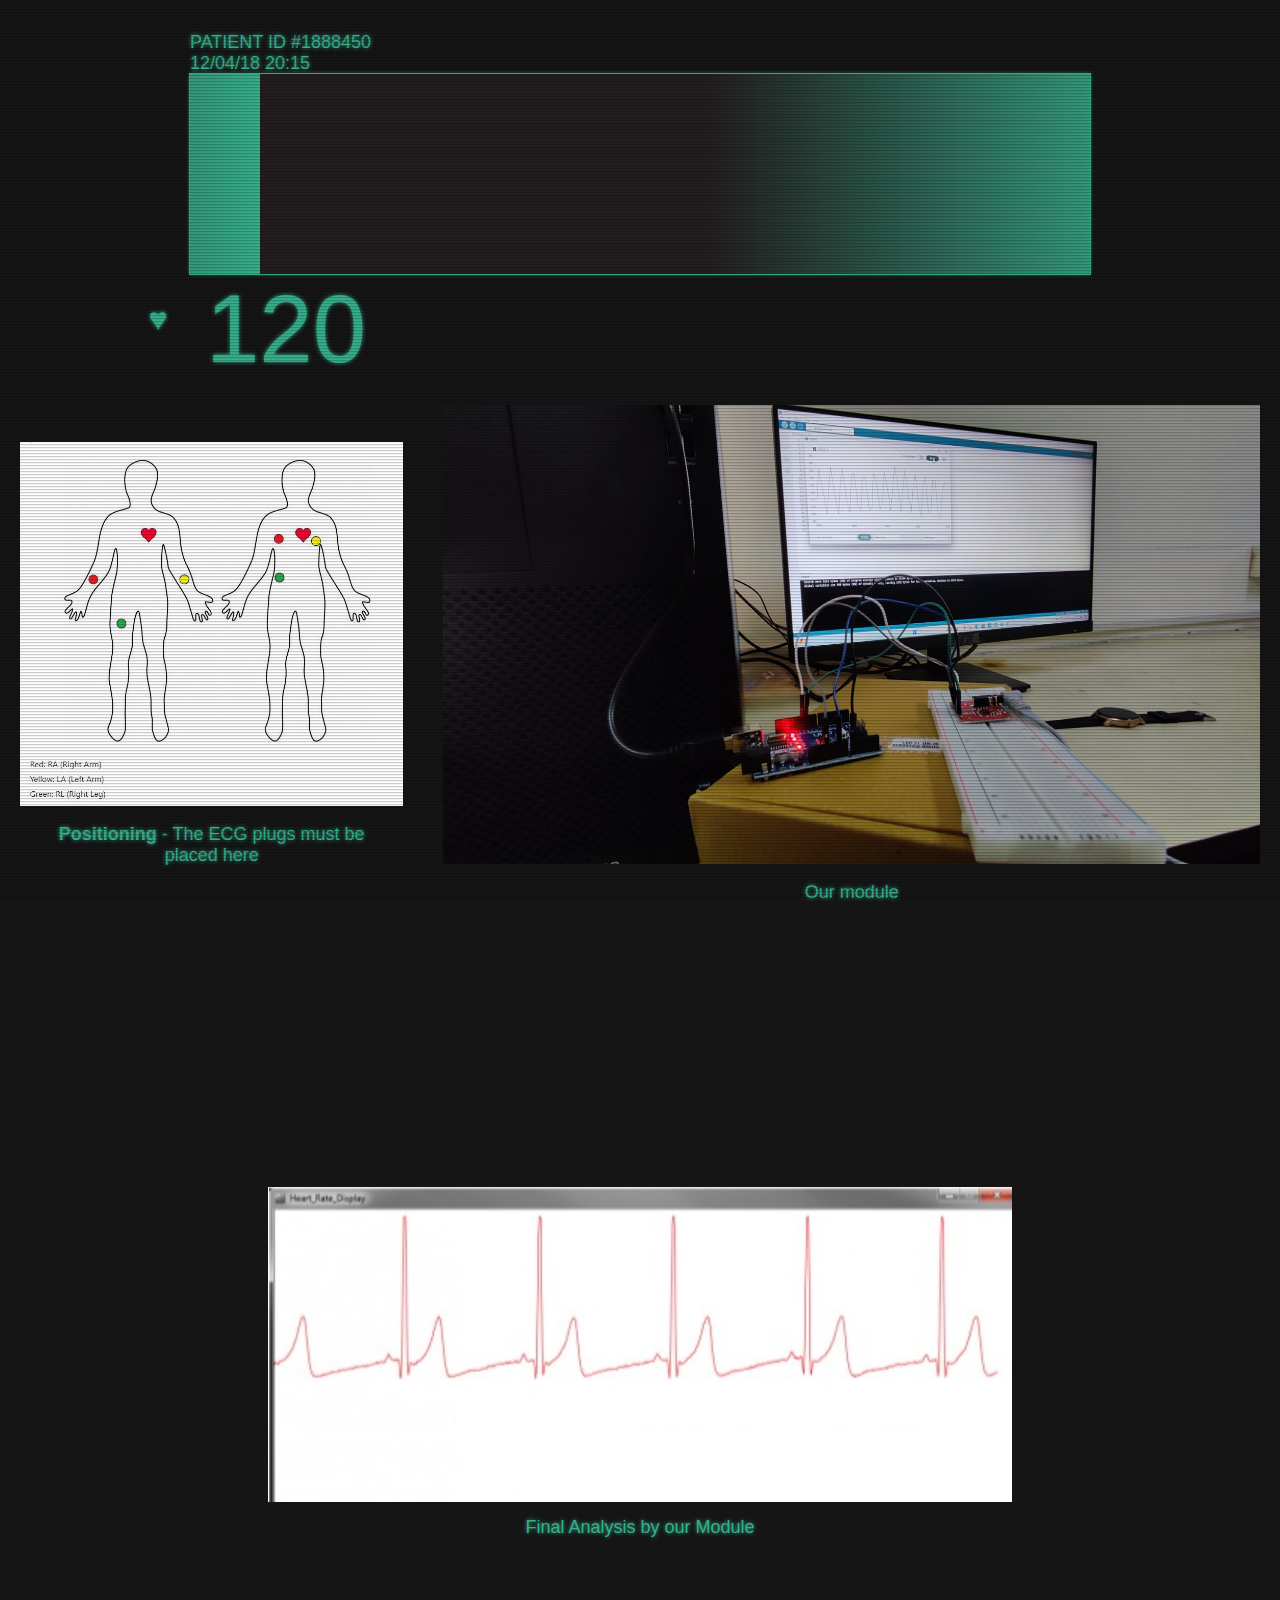
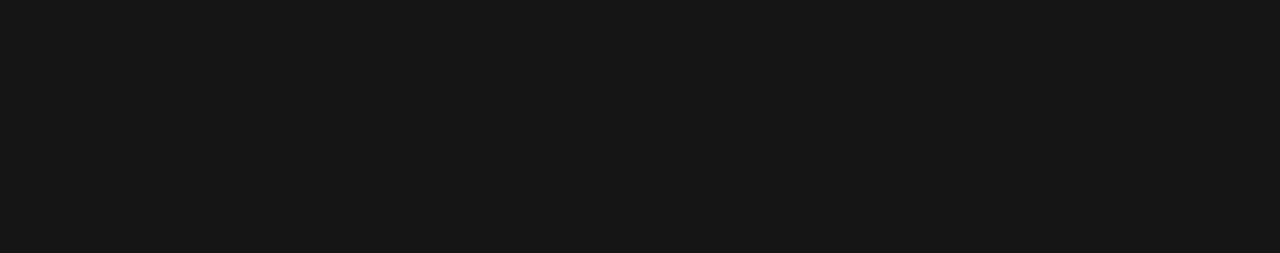
==== next.html @ c7146837 "first commit" ====
<!DOCTYPE html>
<html lang="en">
<head>
    <meta charset="UTF-8">
    <link rel="stylesheet" href="css/animate.css">
    <meta name="viewport" content="width=device-width, initial-scale=1.0">
    <title>Document</title>
    
</head>
<body>
    <div>
        <div class="container">
            <div class="grid">
              <div class="col-10_sm-12">PATIENT ID #1888450</div>
              <div class="col-2_sm-12">12/04/18 20:15</div>
            </div>
          </div>
          
          <div class="container">
              <div class="grid">
                  <div class="col-10_sm-12 graph">
           
                          <div class="cell cell-1"></div>
                          <div class="cell cell-2"></div>
                          <div class="cell cell-3"></div>
                          <div class="cell cell-4"></div>
                          <div class="cell cell-5"></div>
                          <div class="cell cell-6"></div>
          
                  </div>
                  
                  <div class="col-2_sm-12">
                      <div class="number-1"><span>&#9829;</span></div>
                  </div>
            </div>
          </div>
              
              
              
              
          <svg width="0" height="0" class="filters">
              <defs>
                  <filter id="filter0_dd" x="0.858887" y="28.9809" width="644.262" height="124.108" filterUnits="userSpaceOnUse" color-interpolation-filters="sRGB">
                  <feFlood flood-opacity="0" result="BackgroundImageFix"/>
                  <feColorMatrix in="SourceAlpha" type="matrix" values="0 0 0 0 0 0 0 0 0 0 0 0 0 0 0 0 0 0 127 0"/>
                  <feOffset/>
                  <feGaussianBlur stdDeviation="2"/>
                  <feColorMatrix type="matrix" values="0 0 0 0 0.215686 0 0 0 0 0.686275 0 0 0 0 0.54902 0 0 0 1 0"/>
                  <feBlend mode="normal" in2="BackgroundImageFix" result="effect1_dropShadow"/>
                  <feColorMatrix in="SourceAlpha" type="matrix" values="0 0 0 0 0 0 0 0 0 0 0 0 0 0 0 0 0 0 127 0"/>
                  <feOffset/>
                  <feGaussianBlur stdDeviation="4"/>
                  <feColorMatrix type="matrix" values="0 0 0 0 0.215686 0 0 0 0 0.686275 0 0 0 0 0.54902 0 0 0 1 0"/>
                  <feBlend mode="normal" in2="effect1_dropShadow" result="effect2_dropShadow"/>
                  <feBlend mode="normal" in="SourceGraphic" in2="effect2_dropShadow" result="shape"/>
                  </filter>
              
          
              </defs>
          </svg>
          
              
    </div>
    <div class="container2">
        <div class="wo item-center justify-content-center">
          <div class="image-container">
            <img src="./assets/home.jpg" alt="">
            <p><b>Positioning </b> - The ECG plugs must be placed here</p>
          </div>
          <div class="image-container">
            <img src="./assets/WhatsApp Image 2024-04-18 at 13.34.30_fac016d6.jpg" alt="">
            <p>Our module</p>
          </div>
          
        </div>
      </div>
      <div class="container3">
        <div class="image-wrapper">
          <img src="./assets/WhatsApp Image 2024-04-19 at 00.31.07_05c055f2.jpg" alt="">
          <p>Final Analysis by our Module</p>
        </div>
      </div>
      
</body>
</html>
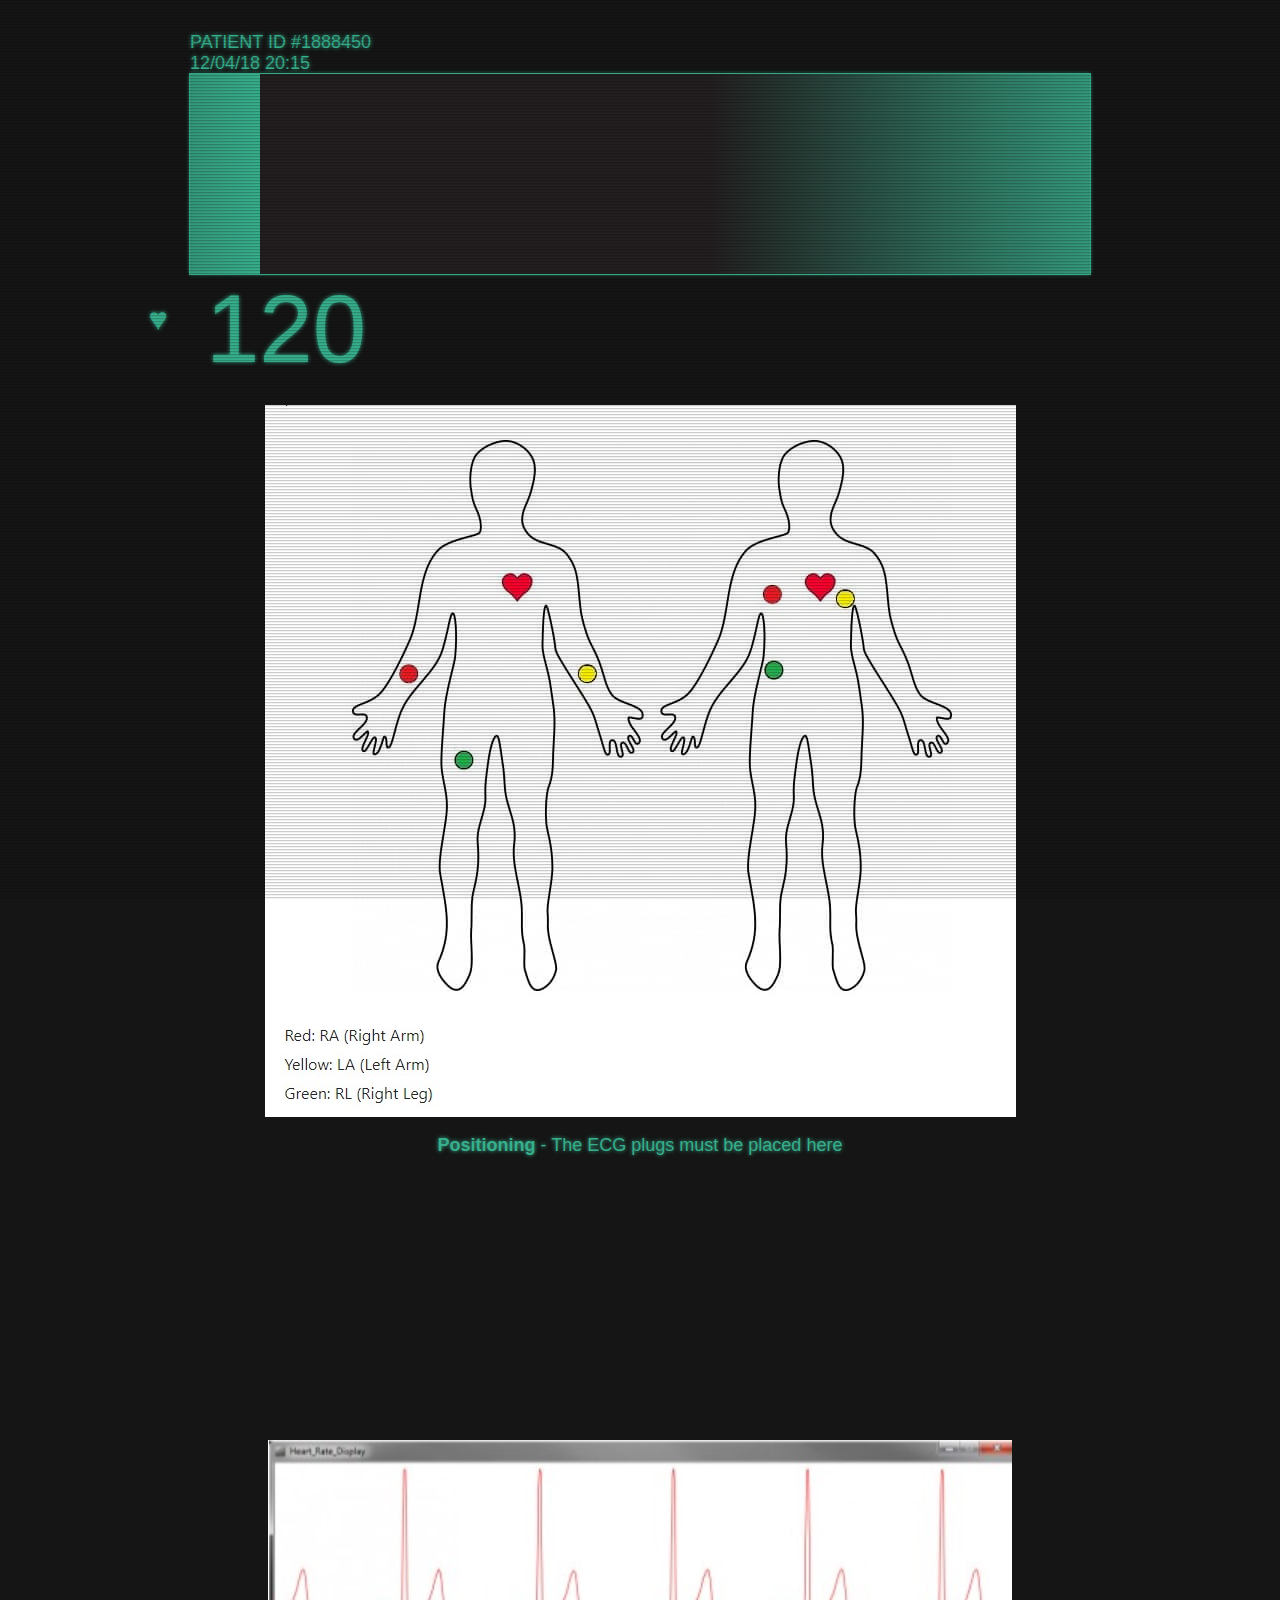
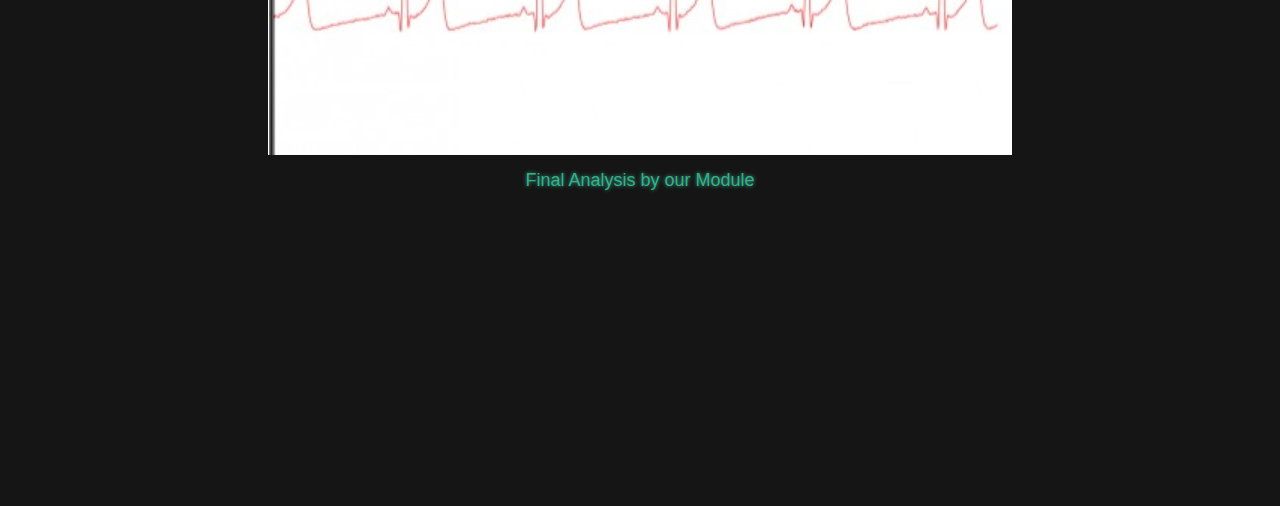
==== commit 73f9e0cc: "first commit" ====
--- a/next.html
+++ b/next.html
@@ -67,10 +67,7 @@
             <img src="./assets/home.jpg" alt="">
             <p><b>Positioning </b> - The ECG plugs must be placed here</p>
           </div>
-          <div class="image-container">
-            <img src="./assets/WhatsApp Image 2024-04-18 at 13.34.30_fac016d6.jpg" alt="">
-            <p>Our module</p>
-          </div>
+          
           
         </div>
       </div>
